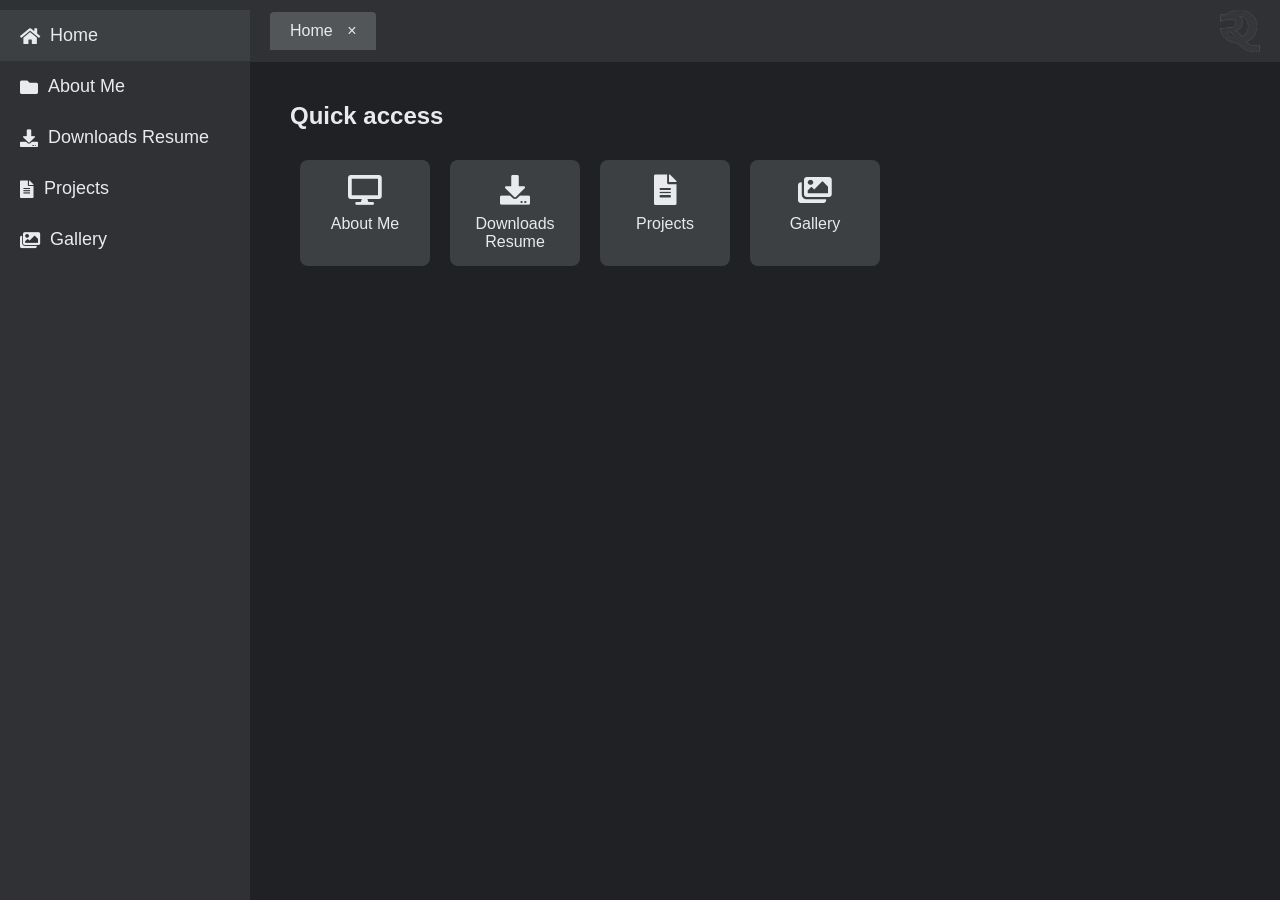
==== index.html @ 2d5996d7 "Add files via upload" ====
<!DOCTYPE html>
<html lang="en">
<head>
    <meta charset="UTF-8">
    <meta name="viewport" content="width=device-width, initial-scale=1.0">
    <title>Razqua</title>
    <link rel="stylesheet" href="desktop.css" media="screen and (min-width: 769px)">
    <link rel="stylesheet" href="mobile.css" media="screen and (max-width: 768px)">
    <link rel="stylesheet" href="https://cdnjs.cloudflare.com/ajax/libs/font-awesome/5.15.4/css/all.min.css">
    <link rel="preconnect" href="https://fonts.googleapis.com">
    <link rel="preconnect" href="https://fonts.gstatic.com" crossorigin>
    <link href="https://fonts.googleapis.com/css2?family=Titillium+Web:ital,wght@0,200;0,300;0,400;0,600;0,700;0,900;1,200;1,300;1,400;1,600;1,700&display=swap" rel="stylesheet">
    <link rel="icon" type="image/x-icon" href="images/Logo.png">
    <script defer src="script.js"></script>
</head>
<body>
    <div class="explorer">
        <div class="sidebar">
            <div class="sidebar-item active" data-content="home">
                <i class="fas fa-home"></i> Home
            </div>
            <div class="sidebar-item" data-content="aboutme">
                <i class="fas fa-folder"></i> About Me
            </div>
            <div class="sidebar-item" data-content="resume">
                <i class="fas fa-download"></i> Downloads Resume
            </div>
            <div class="sidebar-item" data-content="projects">
                <i class="fas fa-file-alt"></i> Projects
            </div>
            <div class="sidebar-item" data-content="gallery">
                <i class="fas fa-images"></i> Gallery
            </div>
        </div>
        <div class="content">
            <div class="topbar">
                <div class="tabs">
                    <!-- Tabs will be dynamically added here -->
                </div>
                <img id="new-tab-logo" src="images/Logo.png" alt="New Tab Logo">
            </div>
            <div id="content-area">
                <!-- Home content -->
                <div class="tab-content active" id="home" data-tab="Home">
                    <div class="quick-access">
                        <h2>Quick access</h2>
                        <div class="items">
                            <div class="item" data-content="aboutme">
                                <i class="fas fa-desktop"></i>
                                <span>About Me</span>
                            </div>
                            <div class="item" data-content="resume">
                                <i class="fas fa-download"></i>
                                <span>Downloads Resume</span>
                            </div>
                            <div class="item" data-content="projects">
                                <i class="fas fa-file-alt"></i>
                                <span>Projects</span>
                            </div>
                            <div class="item" data-content="gallery">
                                <i class="fas fa-images"></i>
                                <span>Gallery</span>
                            </div>
                        </div>
                    </div>
                </div>
                <!-- About Me content -->
                <div class="tab-content" id="aboutme" data-tab="About Me">
                    <div class="profile-info">
                        <div class="profile-photo">
                            <img src="images/Desain tanpa judul (2).png" alt="Profile Photo">
                        </div>
                        <div class="profile-details">
                            <h1>Mohammad Athalla Razan Novanda</h1>
                            <p>Student</p>
                            <p>Jakarta, Indonesia</p>
                            <p>Instagram: Razqua</p>
                            <p>Email: AthallaRazanNovanda@gmail.com </p>
                        </div>
                    </div>
                    <div class="profile-details">
                        <h2>My Story</h2>
                        <p>I'm Athalla Razan, a 15-year-old aspiring developer with a passion for learning to code. Since I was a child, I've been fascinated by the wonders of technology and the innovations that are changing the world. This fascination has driven me to learn the art of coding and become part of the digital future.</p>
                    </div>
                </div>
                <!-- Projects content -->
                <div class="tab-content" id="projects" data-tab="Projects">
                    <h2>Projects</h2>
                    <div class="projects-list">
                        <div class="item" data-content="projects">
                            <i class="fas fa-file-alt"></i>
                            <span>Project 1: <a href="link_to_project_1">Project 1 Description</a></span>
                        </div>
                        <div class="item" data-content="projects">
                            <i class="fas fa-file-alt"></i>
                            <span>Project 2: <a href="link_to_project_2">Project 2 Description</a></span>
                        </div>
                        <div class="item" data-content="projects">
                            <i class="fas fa-file-alt"></i>
                            <span>Project 3: <a href="link_to_project_3">Project 3 Description</a></span>
                        </div>
                        <!-- Add more projects as needed -->
                    </div>
                </div>
                <!-- Gallery content -->
                <div class="tab-content" id="gallery" data-tab="Gallery">
                    <h2>Gallery</h2>
                    <div class="gallery-images">
                        <img src="images/gallery1.jpg" alt="Gallery Image 1">
                        <img src="images/gallery2.jpg" alt="Gallery Image 2">
                        <img src="images/gallery3.jpg" alt="Gallery Image 3">
                        <!-- Add more images as needed -->
                    </div>
                </div>
            </div>
        </div>
    </div>
    <!-- Hidden link for downloading resume -->
    <a id="resume-download-link" href="files/Putih Hitam Profesional Curriculum Vitae Manajer Kreatif Perusahaan Resume.pdf" download="resume.pdf" style="display: none;"></a>
</body>
</html>
---- desktop.css ----
body {
    margin: 0;
    font-family: 'Segoe UI', Tahoma, Geneva, Verdana, sans-serif;
    background-color: #202124;
    color: #e8eaed;
}

.explorer {
    display: flex;
    height: 100vh;
    flex-direction: column;
}

.sidebar {
    width: 250px;
    background-color: #303134;
    padding-top: 10px;
    position: fixed;
    height: 100%;
    overflow-y: auto;
    
}

.sidebar-item {
    padding: 15px 20px;
    font-size: 18px;
    display: flex;
    align-items: center;
    cursor: pointer;
    transition: transform 0.2s ease, background-color 0.2s ease;
}

.sidebar-item i {
    margin-right: 10px;
}

.sidebar-item:hover {
    background-color: #525659;
    transform: scale(1.02);
}

.sidebar-item:hover, .sidebar-item.active {
    background-color: #3c4043;
}

.content {
    margin-left: 250px;
    flex-grow: 1;
    display: flex;
    flex-direction: column;
}

.topbar {
    display: flex;
    justify-content: space-between;
    padding: 10px 20px;
    background-color: #303134;
    align-items: center;
}

.tabs {
    display: flex;
    flex-wrap: wrap;
}

.tab {
    padding: 10px 20px;
    background-color: #3c4043;
    margin-right: 5px;
    border-radius: 4px 4px 0 0;
    cursor: pointer;
}

.tab.active {
    background-color: #525659;
}

.tab-close {
    margin-left: 10px;
    cursor: pointer;
    
}

.tab.fade-out {
    opacity: 0;
    transition: opacity 0.3s ease;
}

#new-tab-btn {
    padding: 5px 10px;
    font-size: 16px;
    background-color: #525659;
    border: none;
    border-radius: 4px;
    color: white;
    cursor: pointer;
}

.tab-content {
    display: none;
    padding: 20px;
}

.tab-content.active {
    display: block;
}

a {
    color: white;
    text-decoration: none;
}

.profile-info {
    display: flex;
    align-items: center;
    margin-bottom: 20px;
}

.profile-photo img {
    width: 500px; /* Adjusted for mobile */
    height: auto;
    margin-right: 15px;
    border-radius: 20px;
}

.profile-details {
    font-family: 'Titillium Web';
    color: #ccc;
    font-size: 18px;
}

.quick-access {
    padding: 20px;
    overflow-y: auto;
}

.quick-access h2 {
    margin-top: 0;
    font-size: 24px;
}

.items {
    display: flex;
    flex-wrap: wrap;
}

.item {
    width: 100px;
    margin: 10px;
    padding: 15px;
    background-color: #3c4043;
    text-align: center;
    border-radius: 8px;
    cursor: pointer;
}

.item i {
    font-size: 30px;
    margin-bottom: 10px;
}

.item span {
    display: block;
    font-size: 16px;
}

.item:hover {
    background-color: #525659;
}

#new-tab-logo {
    width: 40px; /* Adjust size as needed */
    height: auto; /* Maintain aspect ratio */
    margin-left: 10px; /* Adjust margin as needed */
}



@media (max-width: 768px) {
    .sidebar {
        width: 100%;
        height: auto;
        position: relative;
    }

    .content {
        margin-left: 0;
    }

    .tabs {
        flex-direction: column;
    }

    .tab {
        width: 100%;
        margin-right: 0;
        border-radius: 0;
        margin-bottom: 5px;
    }

    .explorer {
        height: auto;
    }
}

@media (max-width: 480px) {
    .sidebar-item {
        font-size: 16px;
        padding: 10px 15px;
    }

    .sidebar-item i {
        margin-right: 5px;
    }

    .profile-details {
        font-size: 16px;
    }

    .quick-access h2 {
        font-size: 20px;
    }

    .item {
        width: 80px;
        margin: 5px;
        padding: 10px;
    }

    .item i {
        font-size: 20px;
    }

    .item span {
        font-size: 14px;
    }
}
---- mobile.css ----
body {
    margin: 0;
    font-family: 'Segoe UI', Tahoma, Geneva, Verdana, sans-serif;
    background-color: #f2f2f7;
    color: #1c1c1e;
}

.explorer {
    display: flex;
    flex-direction: column;
    height: 100vh;
}

.sidebar {
    display: flex;
    flex-direction: row;
    justify-content: space-around;
    position: fixed;
    bottom: 0;
    width: 100%;
    height: 60px;
    background-color: #fff;
    box-shadow: 0 -2px 5px rgba(0,0,0,0.1);
    z-index: 1000;
}

.sidebar-item {
    padding: 5px;
    font-size: 10px;
    flex-direction: column;
    display: flex;
    align-items: center;
    cursor: pointer;
    transition: transform 0.2s ease, background-color 0.2s ease;
    color: #007aff;
}

.sidebar-item i {
    margin-bottom: 2px;
    font-size: 24px;
}

.sidebar-item.active {
    color: #007aff;
}

.content {
    margin: 0;
    margin-bottom: 60px;
    flex-grow: 1;
    display: flex;
    flex-direction: column;
    padding: 10px;
}

.topbar {
    display: flex;
    justify-content: space-between;
    align-items: center;
    padding: 10px;
    background-color: #fff;
    box-shadow: 0 2px 5px rgba(0,0,0,0.1);
    z-index: 1000;
}

.topbar h1 {
    font-size: 20px;
    margin: 0;
    color: #1c1c1e;
}

.search-bar {
    display: flex;
    align-items: center;
    background-color: #e0e0e5;
    border-radius: 10px;
    padding: 5px;
    width: 100%;
    max-width: 300px;
}

.search-bar input {
    border: none;
    background: none;
    margin-left: 5px;
    font-size: 16px;
    outline: none;
    flex-grow: 1;
}

.tab-content {
    display: none;
    padding: 10px;
}

.tab-content.active {
    display: block;
}

.profile-info {
    display: flex;
    flex-direction: column;
    align-items: center;
    margin-bottom: 20px;
}

.profile-photo img {
    width: 100px;
    height: auto;
    margin-bottom: 10px;
    border-radius: 20px;
}

.profile-details {
    font-family: 'Titillium Web';
    color: #1c1c1e;
    font-size: 16px;
    text-align: center;
}

.quick-access {
    padding: 10px;
    overflow-y: auto;
}

.quick-access h2 {
    margin-top: 0;
    font-size: 20px;
    text-align: center;
    color: #1c1c1e;
}

.items {
    display: flex;
    flex-wrap: wrap;
    justify-content: center;
}

.item {
    width: 80px;
    margin: 5px;
    padding: 10px;
    background-color: #fff;
    text-align: center;
    border-radius: 8px;
    cursor: pointer;
    box-shadow: 0 1px 3px rgba(0,0,0,0.1);
    transition: box-shadow 0.2s ease;
}

.item i {
    font-size: 24px;
    margin-bottom: 5px;
}

.item span {
    display: block;
    font-size: 14px;
    color: #1c1c1e;
}

.item:hover {
    box-shadow: 0 3px 6px rgba(0,0,0,0.2);
}

#new-tab-logo {
    width: 40px;
    height: auto;
    margin-left: 10px;
}
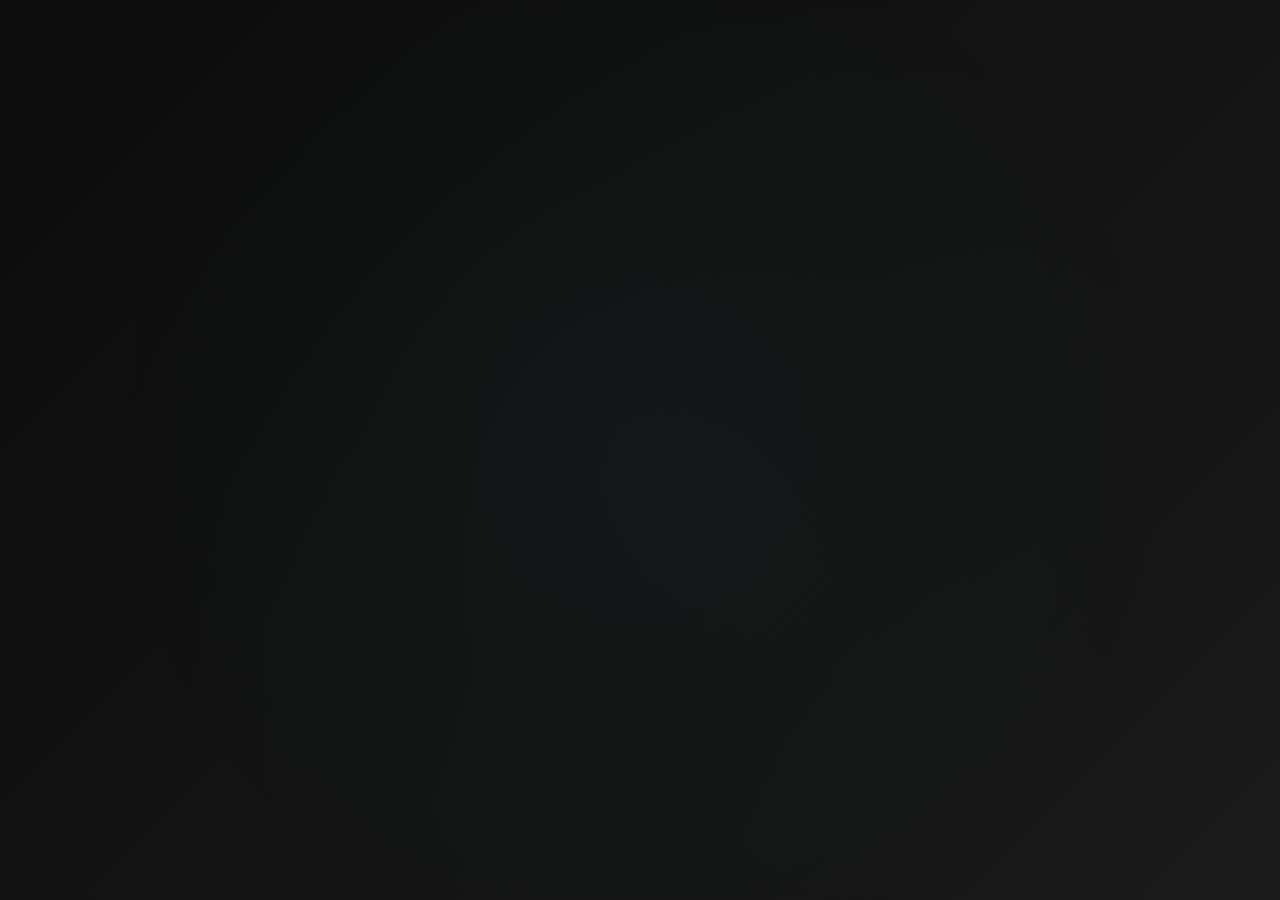
==== commit 6be18d39: "Update index.html" ====
--- a/index.html
+++ b/index.html
@@ -2,120 +2,1069 @@
 <html lang="en">
 <head>
     <meta charset="UTF-8">
-    <meta name="viewport" content="width=device-width, initial-scale=1.0">
-    <title>Razqua</title>
-    <link rel="stylesheet" href="desktop.css" media="screen and (min-width: 769px)">
-    <link rel="stylesheet" href="mobile.css" media="screen and (max-width: 768px)">
-    <link rel="stylesheet" href="https://cdnjs.cloudflare.com/ajax/libs/font-awesome/5.15.4/css/all.min.css">
+    <meta name="viewport" content="width=device-width, initial-scale=1.0, user-scalable=no">
+    <title>Razqua - Portfolio</title>
+    <link rel="icon" type="image/png" sizes="32x32" href="https://hebbkx1anhila5yf.public.blob.vercel-storage.com/Logo%20%281%29-tPOTEiJiHZMV4FFZMHym6KZ7SsvPR9.png">
+    <link rel="icon" type="image/png" sizes="16x16" href="https://hebbkx1anhila5yf.public.blob.vercel-storage.com/Logo%20%281%29-tPOTEiJiHZMV4FFZMHym6KZ7SsvPR9.png">
+    <link rel="apple-touch-icon" sizes="180x180" href="https://hebbkx1anhila5yf.public.blob.vercel-storage.com/Logo%20%281%29-tPOTEiJiHZMV4FFZMHym6KZ7SsvPR9.png">
+    <link rel="shortcut icon" href="https://hebbkx1anhila5yf.public.blob.vercel-storage.com/Logo%20%281%29-tPOTEiJiHZMV4FFZMHym6KZ7SsvPR9.png">
     <link rel="preconnect" href="https://fonts.googleapis.com">
     <link rel="preconnect" href="https://fonts.gstatic.com" crossorigin>
-    <link href="https://fonts.googleapis.com/css2?family=Titillium+Web:ital,wght@0,200;0,300;0,400;0,600;0,700;0,900;1,200;1,300;1,400;1,600;1,700&display=swap" rel="stylesheet">
-    <link rel="icon" type="image/x-icon" href="images/Logo.png">
-    <script defer src="script.js"></script>
+    <link href="https://fonts.googleapis.com/css2?family=Inter:wght@300;400;500;600;700&display=swap" rel="stylesheet">
+    <script src="https://d3js.org/d3.v7.min.js"></script>
+    <style>
+        :root {
+            --primary-color: #4ecdc4;
+            --secondary-color: #45b7d1;
+            --accent-color: #ff6b6b;
+            --gold-color: #ffd700;
+            --text-primary: rgba(255, 255, 255, 0.95);
+            --text-secondary: rgba(255, 255, 255, 0.7);
+            --glass-bg: rgba(0, 0, 0, 0.25);
+            --glass-border: rgba(255, 255, 255, 0.18);
+            --shadow-light: 0 8px 32px rgba(0, 0, 0, 0.37);
+            
+            --mobile-padding: 1rem;
+            --mobile-gap: 0.75rem;
+            --touch-target: 44px;
+        }
+
+        * {
+            margin: 0;
+            padding: 0;
+            box-sizing: border-box;
+        }
+
+        body {
+            font-family: 'Inter', -apple-system, BlinkMacSystemFont, sans-serif;
+            background: linear-gradient(135deg, #0c0c0c 0%, #1a1a1a 100%);
+            color: var(--text-primary);
+            overflow: hidden;
+            position: relative;
+            min-height: 100vh;
+            -webkit-font-smoothing: antialiased;
+            -moz-osx-font-smoothing: grayscale;
+            touch-action: manipulation;
+        }
+
+        .web-container {
+            position: fixed;
+            top: 0;
+            left: 0;
+            width: 100vw;
+            height: 100vh;
+            z-index: 1;
+            background: radial-gradient(circle at 50% 50%, rgba(78, 205, 196, 0.03) 0%, transparent 70%);
+        }
+
+        #spider-web {
+            width: 100%;
+            height: 100%;
+        }
+
+        .glass-panel {
+            position: fixed;
+            top: 50%;
+            left: 50%;
+            transform: translate(-50%, -50%) scale(0);
+            z-index: 100;
+            width: min(90vw, 520px);
+            max-height: 85vh;
+            background: var(--glass-bg);
+            backdrop-filter: blur(20px);
+            -webkit-backdrop-filter: blur(20px);
+            border: 1px solid var(--glass-border);
+            border-radius: 24px;
+            padding: 2rem;
+            opacity: 0;
+            transition: all 0.6s cubic-bezier(0.16, 1, 0.3, 1);
+            overflow-y: auto;
+            box-shadow: var(--shadow-light);
+        }
+
+        .glass-panel.active {
+            transform: translate(-50%, -50%) scale(1);
+            opacity: 1;
+        }
+
+        .glass-panel::before {
+            content: '';
+            position: absolute;
+            top: 0;
+            left: 0;
+            right: 0;
+            bottom: 0;
+            background: linear-gradient(135deg, rgba(255, 255, 255, 0.1) 0%, rgba(255, 255, 255, 0.05) 100%);
+            border-radius: 24px;
+            pointer-events: none;
+            z-index: -1;
+        }
+
+        .close-btn {
+            position: absolute;
+            top: 1rem;
+            right: 1rem;
+            width: var(--touch-target);
+            height: var(--touch-target);
+            background: rgba(255, 255, 255, 0.1);
+            backdrop-filter: blur(10px);
+            border: 1px solid rgba(255, 255, 255, 0.2);
+            border-radius: 50%;
+            color: var(--text-primary);
+            font-size: 18px;
+            cursor: pointer;
+            display: flex;
+            align-items: center;
+            justify-content: center;
+            transition: all 0.3s ease;
+            z-index: 10;
+            -webkit-tap-highlight-color: transparent;
+        }
+
+        .close-btn:hover,
+        .close-btn:active {
+            background: rgba(255, 255, 255, 0.2);
+            transform: scale(1.1);
+        }
+
+        .profile-header {
+            text-align: center;
+            margin-bottom: 2rem;
+        }
+
+        .profile-image {
+            width: 120px;
+            height: 120px;
+            border-radius: 50%;
+            object-fit: cover;
+            border: 3px solid var(--primary-color);
+            margin: 0 auto 1rem;
+            display: block;
+            box-shadow: 0 8px 32px rgba(78, 205, 196, 0.3);
+            transition: transform 0.3s ease;
+        }
+
+        .profile-image:hover {
+            transform: scale(1.05);
+        }
+
+        .profile-name {
+            font-size: 1.75rem;
+            font-weight: 700;
+            margin-bottom: 0.5rem;
+            background: linear-gradient(135deg, var(--primary-color), var(--secondary-color));
+            -webkit-background-clip: text;
+            -webkit-text-fill-color: transparent;
+            background-clip: text;
+            line-height: 1.2;
+        }
+
+        .profile-title {
+            font-size: 1.1rem;
+            color: var(--text-secondary);
+            font-weight: 500;
+            margin-bottom: 0.25rem;
+        }
+
+        .profile-location {
+            font-size: 0.95rem;
+            color: var(--text-secondary);
+            opacity: 0.8;
+        }
+
+        .achievement-header {
+            text-align: center;
+            margin-bottom: 2rem;
+        }
+
+        .achievement-icon {
+            width: 100px;
+            height: 100px;
+            background: linear-gradient(135deg, var(--gold-color), #ffb347);
+            border-radius: 50%;
+            display: flex;
+            align-items: center;
+            justify-content: center;
+            font-size: 2.5rem;
+            margin: 0 auto 1rem;
+            border: 3px solid rgba(255, 215, 0, 0.3);
+            box-shadow: 0 8px 32px rgba(255, 215, 0, 0.3);
+        }
+
+        .achievement-title {
+            font-size: 1.75rem;
+            font-weight: 700;
+            margin-bottom: 0.5rem;
+            color: var(--gold-color);
+            line-height: 1.2;
+        }
+
+        .achievement-subtitle {
+            font-size: 1.1rem;
+            color: var(--text-secondary);
+            font-weight: 500;
+        }
+
+        .content-section {
+            background: rgba(255, 255, 255, 0.05);
+            border-radius: 16px;
+            padding: 1.5rem;
+            margin-bottom: 1.5rem;
+            border: 1px solid rgba(255, 255, 255, 0.1);
+        }
+
+        .section-title {
+            font-size: 1.25rem;
+            font-weight: 600;
+            margin-bottom: 1rem;
+            color: var(--primary-color);
+        }
+
+        .contact-grid {
+            display: grid;
+            gap: var(--mobile-gap);
+        }
+
+        .contact-item {
+            display: flex;
+            align-items: center;
+            padding: 1rem;
+            background: rgba(255, 255, 255, 0.05);
+            border-radius: 12px;
+            transition: all 0.3s ease;
+            min-height: var(--touch-target);
+        }
+
+        .contact-item:hover,
+        .contact-item:active {
+            background: rgba(255, 255, 255, 0.1);
+            transform: translateY(-2px);
+        }
+
+        .contact-label {
+            font-weight: 600;
+            margin-right: 0.75rem;
+            min-width: 80px;
+            color: var(--text-primary);
+            flex-shrink: 0;
+        }
+
+        .contact-link {
+            color: var(--primary-color);
+            text-decoration: none;
+            font-weight: 500;
+            transition: all 0.3s ease;
+            padding: 0.5rem 0.75rem;
+            border-radius: 8px;
+            background: rgba(78, 205, 196, 0.1);
+            -webkit-tap-highlight-color: transparent;
+            word-break: break-word;
+        }
+
+        .contact-link:hover,
+        .contact-link:active {
+            color: var(--secondary-color);
+            background: rgba(69, 183, 209, 0.2);
+            transform: translateY(-1px);
+        }
+
+        .story-text {
+            line-height: 1.7;
+            color: var(--text-secondary);
+            font-size: 0.95rem;
+        }
+
+        .achievement-list {
+            list-style: none;
+        }
+
+        .achievement-item {
+            background: rgba(255, 255, 255, 0.05);
+            border-radius: 12px;
+            padding: 1rem;
+            margin-bottom: 1rem;
+            border-left: 4px solid var(--gold-color);
+            transition: all 0.3s ease;
+        }
+
+        .achievement-item:hover,
+        .achievement-item:active {
+            background: rgba(255, 255, 255, 0.08);
+            transform: translateX(4px);
+        }
+
+        .achievement-item h4 {
+            color: var(--gold-color);
+            font-size: 1rem;
+            font-weight: 600;
+            margin-bottom: 0.5rem;
+            line-height: 1.3;
+        }
+
+        .achievement-item p {
+            color: var(--text-secondary);
+            font-size: 0.9rem;
+            line-height: 1.5;
+        }
+
+        .web-link {
+            stroke: rgba(255, 255, 255, 0.15);
+            stroke-width: 1.5px;
+        }
+
+        .web-node {
+            cursor: pointer;
+            transition: all 0.3s ease;
+            filter: drop-shadow(0 0 8px rgba(78, 205, 196, 0.3));
+        }
+
+        .web-node:hover,
+        .web-node:active {
+            stroke: rgba(255, 255, 255, 0.6);
+            stroke-width: 2px;
+            filter: drop-shadow(0 0 12px rgba(78, 205, 196, 0.6));
+        }
+
+        .web-label {
+            font-family: 'Inter', sans-serif;
+            text-anchor: middle;
+            dominant-baseline: middle;
+            pointer-events: none;
+            fill: var(--text-primary);
+            text-shadow: 0 2px 8px rgba(0, 0, 0, 0.8);
+            user-select: none;
+            font-weight: 500;
+        }
+
+        .glass-panel::-webkit-scrollbar {
+            width: 6px;
+        }
+
+        .glass-panel::-webkit-scrollbar-track {
+            background: rgba(255, 255, 255, 0.1);
+            border-radius: 3px;
+        }
+
+        .glass-panel::-webkit-scrollbar-thumb {
+            background: rgba(255, 255, 255, 0.3);
+            border-radius: 3px;
+        }
+
+        .glass-panel::-webkit-scrollbar-thumb:hover {
+            background: rgba(255, 255, 255, 0.5);
+        }
+
+        @keyframes fadeInUp {
+            from {
+                opacity: 0;
+                transform: translateY(30px);
+            }
+            to {
+                opacity: 1;
+                transform: translateY(0);
+            }
+        }
+
+        .animate-in {
+            animation: fadeInUp 0.6s ease-out forwards;
+        }
+
+        
+        @media (max-width: 768px) {
+            .glass-panel {
+                width: 95vw;
+                padding: 1.5rem;
+                max-height: 90vh;
+                border-radius: 20px;
+            }
+
+            .profile-image {
+                width: 100px;
+                height: 100px;
+            }
+
+            .achievement-icon {
+                width: 80px;
+                height: 80px;
+                font-size: 2rem;
+            }
+
+            .profile-name, .achievement-title {
+                font-size: 1.5rem;
+            }
+
+            .profile-title, .achievement-subtitle {
+                font-size: 1rem;
+            }
+
+            .section-title {
+                font-size: 1.1rem;
+            }
+
+            .contact-label {
+                min-width: 70px;
+                font-size: 0.9rem;
+            }
+
+            .contact-link {
+                font-size: 0.9rem;
+                padding: 0.4rem 0.6rem;
+            }
+
+            .story-text {
+                font-size: 0.9rem;
+            }
+
+            .achievement-item h4 {
+                font-size: 0.95rem;
+            }
+
+            .achievement-item p {
+                font-size: 0.85rem;
+            }
+
+            .content-section {
+                padding: 1.25rem;
+                margin-bottom: 1.25rem;
+            }
+
+            .contact-item {
+                padding: 0.875rem;
+                flex-direction: column;
+                align-items: flex-start;
+                gap: 0.5rem;
+            }
+
+            .contact-label {
+                min-width: auto;
+                margin-right: 0;
+            }
+
+            .contact-link {
+                align-self: stretch;
+                text-align: center;
+            }
+        }
+
+        @media (max-width: 480px) {
+            .glass-panel {
+                width: 98vw;
+                padding: 1.25rem;
+                max-height: 92vh;
+                border-radius: 16px;
+            }
+
+            .close-btn {
+                top: 0.75rem;
+                right: 0.75rem;
+                width: 36px;
+                height: 36px;
+                font-size: 16px;
+            }
+
+            .profile-image {
+                width: 90px;
+                height: 90px;
+            }
+
+            .achievement-icon {
+                width: 70px;
+                height: 70px;
+                font-size: 1.75rem;
+            }
+
+            .profile-name, .achievement-title {
+                font-size: 1.35rem;
+            }
+
+            .profile-title, .achievement-subtitle {
+                font-size: 0.95rem;
+            }
+
+            .section-title {
+                font-size: 1rem;
+            }
+
+            .content-section {
+                padding: 1rem;
+                margin-bottom: 1rem;
+                border-radius: 12px;
+            }
+
+            .contact-item {
+                padding: 0.75rem;
+            }
+
+            .contact-label {
+                font-size: 0.85rem;
+            }
+
+            .contact-link {
+                font-size: 0.85rem;
+                padding: 0.5rem;
+            }
+
+            .story-text {
+                font-size: 0.85rem;
+                line-height: 1.6;
+            }
+
+            .achievement-item {
+                padding: 0.875rem;
+            }
+
+            .achievement-item h4 {
+                font-size: 0.9rem;
+            }
+
+            .achievement-item p {
+                font-size: 0.8rem;
+            }
+
+            .profile-header, .achievement-header {
+                margin-bottom: 1.5rem;
+            }
+        }
+
+        @media (max-width: 360px) {
+            .glass-panel {
+                width: 100vw;
+                height: 100vh;
+                max-height: 100vh;
+                padding: 1rem;
+                border-radius: 0;
+                top: 0;
+                left: 0;
+                transform: scale(0);
+            }
+
+            .glass-panel.active {
+                transform: scale(1);
+            }
+
+            .profile-image {
+                width: 80px;
+                height: 80px;
+            }
+
+            .achievement-icon {
+                width: 60px;
+                height: 60px;
+                font-size: 1.5rem;
+            }
+
+            .profile-name, .achievement-title {
+                font-size: 1.25rem;
+            }
+
+            .content-section {
+                padding: 0.875rem;
+                margin-bottom: 0.875rem;
+            }
+
+            .contact-item {
+                padding: 0.625rem;
+            }
+        }
+
+        @media (max-height: 500px) and (orientation: landscape) {
+            .glass-panel {
+                max-height: 95vh;
+                padding: 1rem;
+            }
+
+            .profile-header, .achievement-header {
+                margin-bottom: 1rem;
+            }
+
+            .profile-image {
+                width: 80px;
+                height: 80px;
+            }
+
+            .achievement-icon {
+                width: 60px;
+                height: 60px;
+                font-size: 1.5rem;
+            }
+
+            .content-section {
+                padding: 1rem;
+                margin-bottom: 1rem;
+            }
+        }
+
+        @media (-webkit-min-device-pixel-ratio: 2), (min-resolution: 192dpi) {
+            .web-label {
+                text-rendering: optimizeLegibility;
+            }
+        }
+
+        @media (prefers-reduced-motion: reduce) {
+            * {
+                animation-duration: 0.01ms !important;
+                animation-iteration-count: 1 !important;
+                transition-duration: 0.01ms !important;
+            }
+        }
+
+        @media (prefers-color-scheme: dark) {
+            :root {
+                --glass-bg: rgba(0, 0, 0, 0.4);
+                --glass-border: rgba(255, 255, 255, 0.2);
+            }
+        }
+
+        .brand-logo {
+            width: 24px;
+            height: 24px;
+            opacity: 0.7;
+            position: absolute;
+            bottom: 1rem;
+            left: 1rem;
+            transition: opacity 0.3s ease;
+        }
+
+        .brand-logo:hover {
+            opacity: 1;
+        }
+    </style>
 </head>
 <body>
-    <div class="explorer">
-        <div class="sidebar">
-            <div class="sidebar-item active" data-content="home">
-                <i class="fas fa-home"></i> Home
-            </div>
-            <div class="sidebar-item" data-content="aboutme">
-                <i class="fas fa-folder"></i> About Me
-            </div>
-            <div class="sidebar-item" data-content="resume">
-                <i class="fas fa-download"></i> Downloads Resume
-            </div>
-            <div class="sidebar-item" data-content="projects">
-                <i class="fas fa-file-alt"></i> Projects
-            </div>
-            <div class="sidebar-item" data-content="gallery">
-                <i class="fas fa-images"></i> Gallery
-            </div>
+    <div style="display: none;">
+        <img src="https://hebbkx1anhila5yf.public.blob.vercel-storage.com/WhatsApp%20Image%202025-06-27%20at%2008.05.37-jikDdxaYGsqzt0w5b4nQSFG1sl1P0C.jpeg" alt="Profile" id="profile-img-src">
+    </div>
+
+    <div class="web-container">
+        <svg id="spider-web"></svg>
+    </div>
+
+    <div class="glass-panel" id="profile-panel">
+        <button class="close-btn" id="close-profile" aria-label="Close profile">&times;</button>
+        
+        <div class="profile-header animate-in">
+            <img src="https://hebbkx1anhila5yf.public.blob.vercel-storage.com/WhatsApp%20Image%202025-06-27%20at%2008.05.37-jikDdxaYGsqzt0w5b4nQSFG1sl1P0C.jpeg" alt="Mohammad Athalla Razan Novanda" class="profile-image">
+            <h1 class="profile-name">Mohammad Athalla Razan Novanda</h1>
+            <p class="profile-title">Student & Aspiring Developer</p>
+            <p class="profile-location">Jakarta, Indonesia</p>
         </div>
-        <div class="content">
-            <div class="topbar">
-                <div class="tabs">
-                    <!-- Tabs will be dynamically added here -->
+
+        <div class="content-section animate-in">
+            <h2 class="section-title">Connect With Me</h2>
+            <div class="contact-grid">
+                <div class="contact-item">
+                    <span class="contact-label">Instagram:</span>
+                    <a href="https://instagram.com/razqua._" target="_blank" class="contact-link">Razqua._</a>
                 </div>
-                <img id="new-tab-logo" src="images/Logo.png" alt="New Tab Logo">
-            </div>
-            <div id="content-area">
-                <!-- Home content -->
-                <div class="tab-content active" id="home" data-tab="Home">
-                    <div class="quick-access">
-                        <h2>Quick access</h2>
-                        <div class="items">
-                            <div class="item" data-content="aboutme">
-                                <i class="fas fa-desktop"></i>
-                                <span>About Me</span>
-                            </div>
-                            <div class="item" data-content="resume">
-                                <i class="fas fa-download"></i>
-                                <span>Downloads Resume</span>
-                            </div>
-                            <div class="item" data-content="projects">
-                                <i class="fas fa-file-alt"></i>
-                                <span>Projects</span>
-                            </div>
-                            <div class="item" data-content="gallery">
-                                <i class="fas fa-images"></i>
-                                <span>Gallery</span>
-                            </div>
-                        </div>
-                    </div>
+                <div class="contact-item">
+                    <span class="contact-label">LinkedIn:</span>
+                    <a href="https://www.linkedin.com/in/mohammad-athalla-razan-novanda-b06849333/" target="_blank" class="contact-link">Mohammad Athalla</a>
                 </div>
-                <!-- About Me content -->
-                <div class="tab-content" id="aboutme" data-tab="About Me">
-                    <div class="profile-info">
-                        <div class="profile-photo">
-                            <img src="images/Desain tanpa judul (2).png" alt="Profile Photo">
-                        </div>
-                        <div class="profile-details">
-                            <h1>Mohammad Athalla Razan Novanda</h1>
-                            <p>Student</p>
-                            <p>Jakarta, Indonesia</p>
-                            <p>Instagram: Razqua</p>
-                            <p>Email: AthallaRazanNovanda@gmail.com </p>
-                        </div>
-                    </div>
-                    <div class="profile-details">
-                        <h2>My Story</h2>
-                        <p>I'm Athalla Razan, a 15-year-old aspiring developer with a passion for learning to code. Since I was a child, I've been fascinated by the wonders of technology and the innovations that are changing the world. This fascination has driven me to learn the art of coding and become part of the digital future.</p>
-                    </div>
-                </div>
-                <!-- Projects content -->
-                <div class="tab-content" id="projects" data-tab="Projects">
-                    <h2>Projects</h2>
-                    <div class="projects-list">
-                        <div class="item" data-content="projects">
-                            <i class="fas fa-file-alt"></i>
-                            <span>Project 1: <a href="link_to_project_1">Project 1 Description</a></span>
-                        </div>
-                        <div class="item" data-content="projects">
-                            <i class="fas fa-file-alt"></i>
-                            <span>Project 2: <a href="link_to_project_2">Project 2 Description</a></span>
-                        </div>
-                        <div class="item" data-content="projects">
-                            <i class="fas fa-file-alt"></i>
-                            <span>Project 3: <a href="link_to_project_3">Project 3 Description</a></span>
-                        </div>
-                        <!-- Add more projects as needed -->
-                    </div>
-                </div>
-                <!-- Gallery content -->
-                <div class="tab-content" id="gallery" data-tab="Gallery">
-                    <h2>Gallery</h2>
-                    <div class="gallery-images">
-                        <img src="images/gallery1.jpg" alt="Gallery Image 1">
-                        <img src="images/gallery2.jpg" alt="Gallery Image 2">
-                        <img src="images/gallery3.jpg" alt="Gallery Image 3">
-                        <!-- Add more images as needed -->
-                    </div>
+                <div class="contact-item">
+                    <span class="contact-label">Email:</span>
+                    <a href="mailto:AthallaRazanNovanda@gmail.com" class="contact-link">AthallaRazanNovanda@gmail.com</a>
                 </div>
             </div>
         </div>
+
+        <div class="content-section animate-in">
+            <h2 class="section-title">My Story</h2>
+            <p class="story-text">
+                I'm Razqua, a 16-year-old aspiring developer with a passion for learning to code. Since I was a child, I've been fascinated by the wonders of technology and the innovations that are changing the world. This fascination has driven me to learn the art of coding and become part of the digital future.
+            </p>
+        </div>
+        <img src="https://hebbkx1anhila5yf.public.blob.vercel-storage.com/Logo%20%281%29-tPOTEiJiHZMV4FFZMHym6KZ7SsvPR9.png" alt="Razqua Logo" class="brand-logo">
     </div>
-    <!-- Hidden link for downloading resume -->
-    <a id="resume-download-link" href="files/Putih Hitam Profesional Curriculum Vitae Manajer Kreatif Perusahaan Resume.pdf" download="resume.pdf" style="display: none;"></a>
+
+    <div class="glass-panel" id="achievement-panel">
+        <button class="close-btn" id="close-achievement" aria-label="Close achievements">&times;</button>
+        
+        <div class="achievement-header animate-in">
+            <div class="achievement-icon">🏆</div>
+            <h1 class="achievement-title">My Achievements</h1>
+            <p class="achievement-subtitle">Milestones & Accomplishments</p>
+        </div>
+
+        <div class="content-section animate-in">
+            <h2 class="section-title">Recent Achievements</h2>
+            <ul class="achievement-list">
+                <li class="achievement-item">
+                    <h4>IYIS (International Youth Innovation Summit)</h4>
+                    <p>🥉 3rd Best Project Innovation<br>
+                       🥉 3rd Best Presentation<br>
+                       🥉 3rd Best Video Project Innovation<br>
+                       🏆 Best Team Award</p>
+                </li>
+            </ul>
+        </div>
+
+        <div class="content-section animate-in">
+            <h2 class="section-title">Professional Profile</h2>
+            <div class="contact-grid">
+                <div class="contact-item">
+                    <span class="contact-label">LinkedIn:</span>
+                    <a href="https://www.linkedin.com/in/mohammad-athalla-razan-novanda-b06849333/" target="_blank" class="contact-link">View Full Profile</a>
+                </div>
+            </div>
+        </div>
+        <img src="https://hebbkx1anhila5yf.public.blob.vercel-storage.com/Logo%20%281%29-tPOTEiJiHZMV4FFZMHym6KZ7SsvPR9.png" alt="Razqua Logo" class="brand-logo">
+    </div>
+
+    <script>
+        const portfolioData = {
+            nodes: [
+                { id: "Hi, I'm Razqua", group: 1, size: 25 },
+                { id: "Web Development", group: 2, size: 15 },
+                { id: "UI/UX Design", group: 2, size: 15 },
+                { id: "Achievement", group: 2, size: 15 },
+                { id: "Learning", group: 2, size: 15 },
+                { id: "Project 1", group: 3, size: 10 },
+                { id: "Project 3", group: 3, size: 10 },
+            ],
+            links: [
+                { source: "Hi, I'm Razqua", target: "Web Development", strength: 1 },
+                { source: "Hi, I'm Razqua", target: "UI/UX Design", strength: 1 },
+                { source: "Hi, I'm Razqua", target: "Achievement", strength: 1 },
+                { source: "Hi, I'm Razqua", target: "Learning", strength: 1 },
+                { source: "Web Development", target: "Project 1", strength: 0.8 },
+                { source: "UI/UX Design", target: "Project 3", strength: 0.8 },
+            ],
+        };
+
+        const colorScale = d3.scaleOrdinal()
+            .domain([1, 2, 3])
+            .range(['#ff6b6b', '#4ecdc4', '#45b7d1']);
+
+        const isMobile = /Android|webOS|iPhone|iPad|iPod|BlackBerry|IEMobile|Opera Mini/i.test(navigator.userAgent);
+        const isTouchDevice = 'ontouchstart' in window || navigator.maxTouchPoints > 0;
+
+        class PanelManager {
+            constructor() {
+                this.panels = {
+                    profile: document.getElementById('profile-panel'),
+                    achievement: document.getElementById('achievement-panel')
+                };
+                this.closeButtons = {
+                    profile: document.getElementById('close-profile'),
+                    achievement: document.getElementById('close-achievement')
+                };
+                this.init();
+            }
+
+            init() {
+                Object.keys(this.closeButtons).forEach(key => {
+                    const btn = this.closeButtons[key];
+                    btn.addEventListener('click', () => this.closePanel(key));
+                    
+                    if (isTouchDevice) {
+                        btn.addEventListener('touchstart', (e) => {
+                            e.preventDefault();
+                            btn.style.transform = 'scale(0.95)';
+                        });
+                        btn.addEventListener('touchend', (e) => {
+                            e.preventDefault();
+                            btn.style.transform = 'scale(1.1)';
+                            setTimeout(() => this.closePanel(key), 100);
+                        });
+                    }
+                });
+
+                Object.keys(this.panels).forEach(key => {
+                    this.panels[key].addEventListener('click', (e) => {
+                        if (e.target === this.panels[key]) {
+                            this.closePanel(key);
+                        }
+                    });
+                });
+
+                document.addEventListener('keydown', (e) => {
+                    if (e.key === 'Escape') {
+                        this.closeAllPanels();
+                    }
+                });
+
+                if (isMobile) {
+                    Object.keys(this.panels).forEach(key => {
+                        this.panels[key].addEventListener('touchmove', (e) => {
+                            e.stopPropagation();
+                        });
+                    });
+                }
+            }
+
+            openPanel(panelName) {
+                this.closeAllPanels();
+                
+                if (isMobile) {
+                    document.body.style.overflow = 'hidden';
+                }
+                
+                setTimeout(() => {
+                    this.panels[panelName].classList.add('active');
+                    this.animateContent(this.panels[panelName]);
+                }, 100);
+            }
+
+            closePanel(panelName) {
+                this.panels[panelName].classList.remove('active');
+                
+                if (isMobile) {
+                    document.body.style.overflow = '';
+                }
+            }
+
+            closeAllPanels() {
+                Object.keys(this.panels).forEach(key => {
+                    this.panels[key].classList.remove('active');
+                });
+                
+                if (isMobile) {
+                    document.body.style.overflow = '';
+                }
+            }
+
+            animateContent(panel) {
+                const elements = panel.querySelectorAll('.animate-in');
+                elements.forEach((el, index) => {
+                    el.style.animationDelay = `${index * 0.1}s`;
+                });
+            }
+        }
+
+        class SpiderWeb {
+            constructor() {
+                this.svg = d3.select("#spider-web");
+                this.width = window.innerWidth;
+                this.height = window.innerHeight;
+                this.simulation = null;
+                this.isMobile = window.innerWidth <= 768;
+                this.init();
+            }
+
+            init() {
+                this.svg.attr("width", this.width).attr("height", this.height);
+                this.createForces();
+                this.createElements();
+                this.setupInteractions();
+            }
+
+            createForces() {
+                // Adjust forces for mobile
+                const chargeStrength = this.isMobile ? -250 : -400;
+                const linkDistance = this.isMobile ? 80 : 120;
+                
+                this.simulation = d3.forceSimulation(portfolioData.nodes)
+                    .force("link", d3.forceLink(portfolioData.links)
+                        .id(d => d.id)
+                        .distance(d => linkDistance + (d.strength || 1) * 20)
+                        .strength(d => d.strength || 0.5))
+                    .force("charge", d3.forceManyBody().strength(chargeStrength))
+                    .force("center", d3.forceCenter(this.width / 2, this.height / 2))
+                    .force("collision", d3.forceCollide().radius(d => (d.size || 10) + 5));
+            }
+
+            createElements() {
+                this.links = this.svg.append("g")
+                    .selectAll("line")
+                    .data(portfolioData.links)
+                    .enter().append("line")
+                    .attr("class", "web-link");
+
+                this.nodes = this.svg.append("g")
+                    .selectAll("circle")
+                    .data(portfolioData.nodes)
+                    .enter().append("circle")
+                    .attr("class", "web-node")
+                    .attr("r", d => {
+                        const baseSize = d.size || 10;
+                        return this.isMobile ? Math.max(baseSize * 0.8, 8) : baseSize;
+                    })
+                    .attr("fill", d => colorScale(d.group))
+                    .attr("opacity", 0.9)
+                    .style("cursor", "pointer");
+
+                this.labels = this.svg.append("g")
+                    .selectAll("text")
+                    .data(portfolioData.nodes)
+                    .enter().append("text")
+                    .attr("class", "web-label")
+                    .text(d => d.id)
+                    .style("font-size", d => {
+                        const baseSize = Math.max(10, (d.size || 10) * 0.6);
+                        return this.isMobile ? `${Math.max(baseSize * 0.8, 8)}px` : `${baseSize}px`;
+                    })
+                    .style("font-weight", d => d.group === 1 ? "700" : "500");
+
+                this.setupDrag();
+                this.setupTick();
+            }
+
+            setupDrag() {
+                const drag = d3.drag()
+                    .on("start", this.dragStarted.bind(this))
+                    .on("drag", this.dragged.bind(this))
+                    .on("end", this.dragEnded.bind(this));
+
+                this.nodes.call(drag);
+                
+                if (isTouchDevice) {
+                    this.labels.style("pointer-events", "auto");
+                    this.labels.call(drag);
+                }
+            }
+
+            setupTick() {
+                this.simulation.on("tick", () => {
+                    this.links
+                        .attr("x1", d => d.source.x)
+                        .attr("y1", d => d.source.y)
+                        .attr("x2", d => d.target.x)
+                        .attr("y2", d => d.target.y);
+
+                    this.nodes
+                        .attr("cx", d => d.x)
+                        .attr("cy", d => d.y);
+
+                    this.labels
+                        .attr("x", d => d.x)
+                        .attr("y", d => d.y);
+                });
+            }
+
+            setupInteractions() {
+                this.nodes.on("click", (event, d) => {
+                    event.stopPropagation();
+                    this.handleNodeClick(d);
+                });
+
+                this.labels.on("click", (event, d) => {
+                    event.stopPropagation();
+                    this.handleNodeClick(d);
+                });
+
+                if (isTouchDevice) {
+                    this.nodes.on("touchstart", function(event, d) {
+                        d3.select(this).attr("opacity", 0.7);
+                    });
+                    
+                    this.nodes.on("touchend", function(event, d) {
+                        d3.select(this).attr("opacity", 0.9);
+                    });
+                }
+            }
+
+            handleNodeClick(node) {
+                if (isTouchDevice && navigator.vibrate) {
+                    navigator.vibrate(50);
+                }
+
+                switch(node.id) {
+                    case "Hi, I'm Razqua":
+                        panelManager.openPanel('profile');
+                        break;
+                    case "Achievement":
+                        panelManager.openPanel('achievement');
+                        break;
+                    case "Project 3":
+                    case "UI/UX Design":
+                    case "Web Development":
+                    case "Project 1":
+                        window.open('https://sekolahalamcikeas.sch.id/', '_blank');
+                        break;
+                    default:
+                        console.log("Clicked node:", node);
+                }
+            }
+
+            dragStarted(event, d) {
+                if (!event.active) this.simulation.alphaTarget(0.3).restart();
+                d.fx = d.x;
+                d.fy = d.y;
+            }
+
+            dragged(event, d) {
+                d.fx = event.x;
+                d.fy = event.y;
+                
+                this.labels.filter(label => label.id === d.id)
+                    .attr("x", d.fx)
+                    .attr("y", d.fy);
+            }
+
+            dragEnded(event, d) {
+                if (!event.active) this.simulation.alphaTarget(0);
+                d.fx = null;
+                d.fy = null;
+            }
+
+            resize() {
+                this.width = window.innerWidth;
+                this.height = window.innerHeight;
+                this.isMobile = this.width <= 768;
+                
+                this.svg.attr("width", this.width).attr("height", this.height);
+                this.simulation.force("center", d3.forceCenter(this.width / 2, this.height / 2));
+                
+                const chargeStrength = this.isMobile ? -250 : -400;
+                const linkDistance = this.isMobile ? 80 : 120;
+                
+                this.simulation
+                    .force("charge", d3.forceManyBody().strength(chargeStrength))
+                    .force("link", d3.forceLink(portfolioData.links)
+                        .id(d => d.id)
+                        .distance(d => linkDistance + (d.strength || 1) * 20)
+                        .strength(d => d.strength || 0.5));
+                
+                this.nodes.attr("r", d => {
+                    const baseSize = d.size || 10;
+                    return this.isMobile ? Math.max(baseSize * 0.8, 8) : baseSize;
+                });
+                
+                this.labels.style("font-size", d => {
+                    const baseSize = Math.max(10, (d.size || 10) * 0.6);
+                    return this.isMobile ? `${Math.max(baseSize * 0.8, 8)}px` : `${baseSize}px`;
+                });
+                
+                this.simulation.alpha(0.3).restart();
+            }
+        }
+
+        const panelManager = new PanelManager();
+        const spiderWeb = new SpiderWeb();
+
+        let resizeTimeout;
+        window.addEventListener('resize', () => {
+            clearTimeout(resizeTimeout);
+            resizeTimeout = setTimeout(() => {
+                spiderWeb.resize();
+            }, 250);
+        });
+
+        window.addEventListener('orientationchange', () => {
+            setTimeout(() => {
+                spiderWeb.resize();
+            }, 500);
+        });
+
+        const img = new Image();
+        img.src = 'https://hebbkx1anhila5yf.public.blob.vercel-storage.com/WhatsApp%20Image%202025-06-27%20at%2008.05.37-jikDdxaYGsqzt0w5b4nQSFG1sl1P0C.jpeg';
+
+        let lastTouchEnd = 0;
+        document.addEventListener('touchend', function (event) {
+            const now = (new Date()).getTime();
+            if (now - lastTouchEnd <= 300) {
+                event.preventDefault();
+            }
+            lastTouchEnd = now;
+        }, false);
+
+        if (isMobile) {
+            portfolioData.nodes.forEach(node => {
+                if (node.group === 3) {
+                    node.size = Math.max(node.size * 0.8, 6);
+                }
+            });
+        }
+    </script>
 </body>
 </html>
